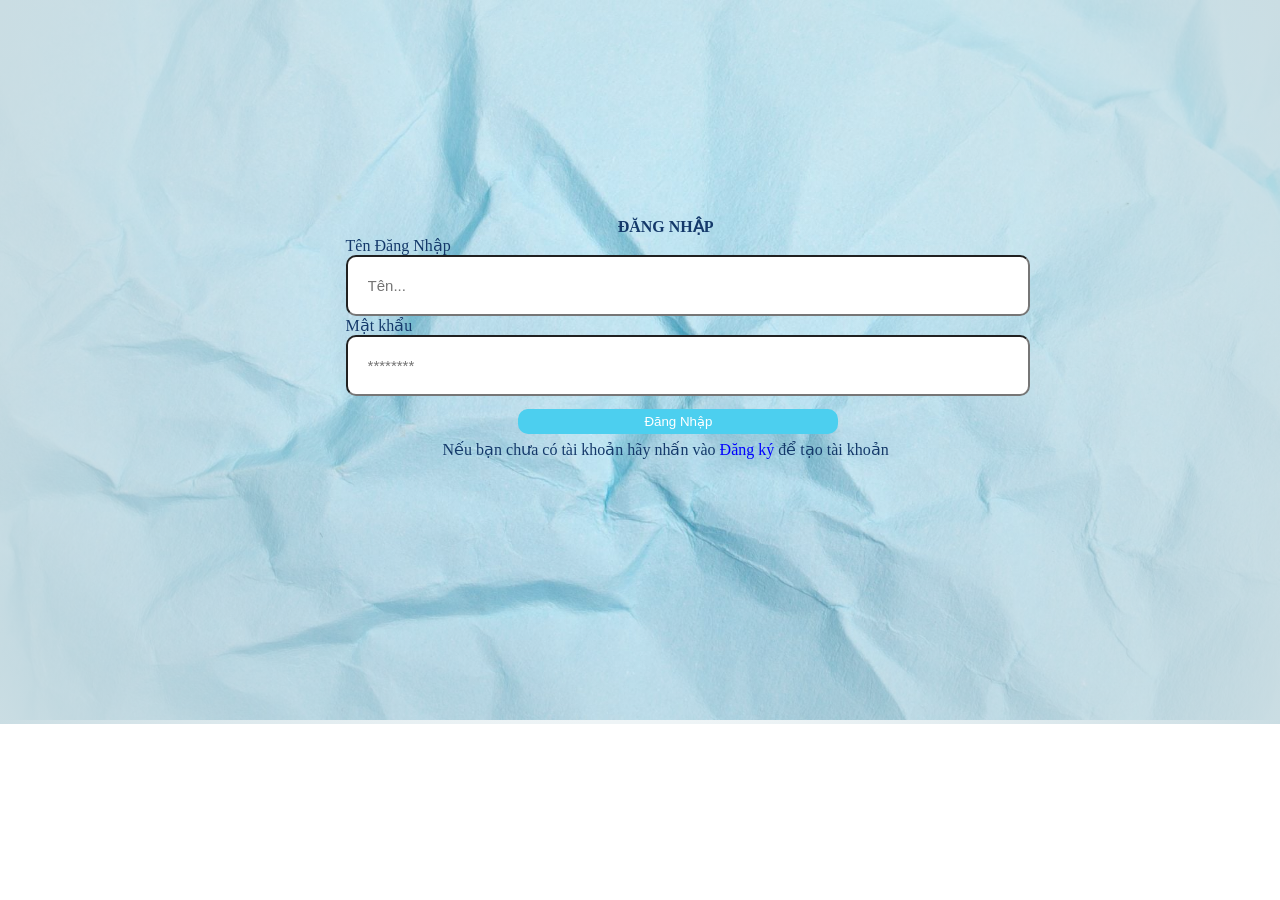
==== trang1.html @ eb05c5ce "uio" ====
<!DOCTYPE html>
<html lang="en">

<head>
    <meta charset="UTF-8">
    <meta name="viewport" content="width=device-width, initial-scale=1.0">
    <link rel="stylesheet" href="style.css">
    <title>Document</title>
</head>

<body>
    <div class="nentrang">
        <img src="backgroundtrang1.jpg" alt="Ảnh xanh pastel" width="100%" height="100%">
        <div class="lopPhu"></div>
        <div class="dangnhap">
            <h4 style="text-align: center;">ĐĂNG NHẬP</h4>
            <form>
                <p>Tên Đăng Nhập</p>
                <input type="text" name="ten" placeholder="Tên...">
                <p>Mật khẩu</p>
                <input type="password" name="matKhau" placeholder="********">
                <p></p>
                <button type="button" onclick="dangNhap()">Đăng Nhập</button><br>
                <p style="text-align: center;">Nếu bạn chưa có tài khoản hãy nhấn vào <a href="trang2.html">Đăng ký</a>
                    để tạo tài khoản</p>
            </form>
        </div>
    </div>
    <script src="tang1.js"></script>
</body>

</html>
---- style.css ----
*{
    margin:0px;
}
.nentrang{
    /*backdrop-filter:blur(50px);*/
    position: relative;
    height: 100%;
    /*width: 100%;*/
}
.lopPhu{
    position: absolute;
    background: radial-gradient(circle, transparent 25%, rgb(202, 221, 227) 100%);
    width: 100%;
    height: 100%;
    top: 0;
}
.dangnhap{
    width:50%;
    height: 50%;
    position:absolute;
    top:30%;
    left: 27%;
    box-sizing: border-box;
    color:rgb(20, 57, 106);
}
.dangnhap  input{
    font-size: 15px;
    width: 100%;
    height: 30%;
    padding: 20px;
    border-radius: 10px;
}
.dangnhap  button{
    color:white;
    background-color:rgb(76, 207, 239);
    border-radius: 10px;
    padding: 5px;
    width: 50%;
    margin-left:27%;
    margin-top: 2%;
    margin-bottom: 1%;
    border-style: none;
    cursor:pointer;
}
.dangnhap a{
    color:blue;
    text-decoration:none;
}
.dangnhap  button:hover{
    background-color: rgb(54, 169, 219);
}
/*.nentrang{
    position: relative;
    width: 100%;
}*/
.dangky{
    width:50%;
    height: 50%;
    position:absolute;
    top: 30%;
    left: 27%;
    box-sizing: border-box;
    color:rgb(20, 57, 106);
}
.dangky input{
    font-size: 15px;
    width: 100%;
    height: 30%;
    padding: 20px;
    border-radius: 10px;
}
.dangky button{
    color:white;
    background-color:rgb(76, 207, 239);
    border-radius: 10px;
    padding: 5px;
    width: 50%;
    margin-left: 30%;
    border-style: none;
    margin-left:27%;
    margin-top: 2%;
    cursor:pointer;
}
.dangky  button:hover{
    background-color: rgb(54, 169, 219);
}
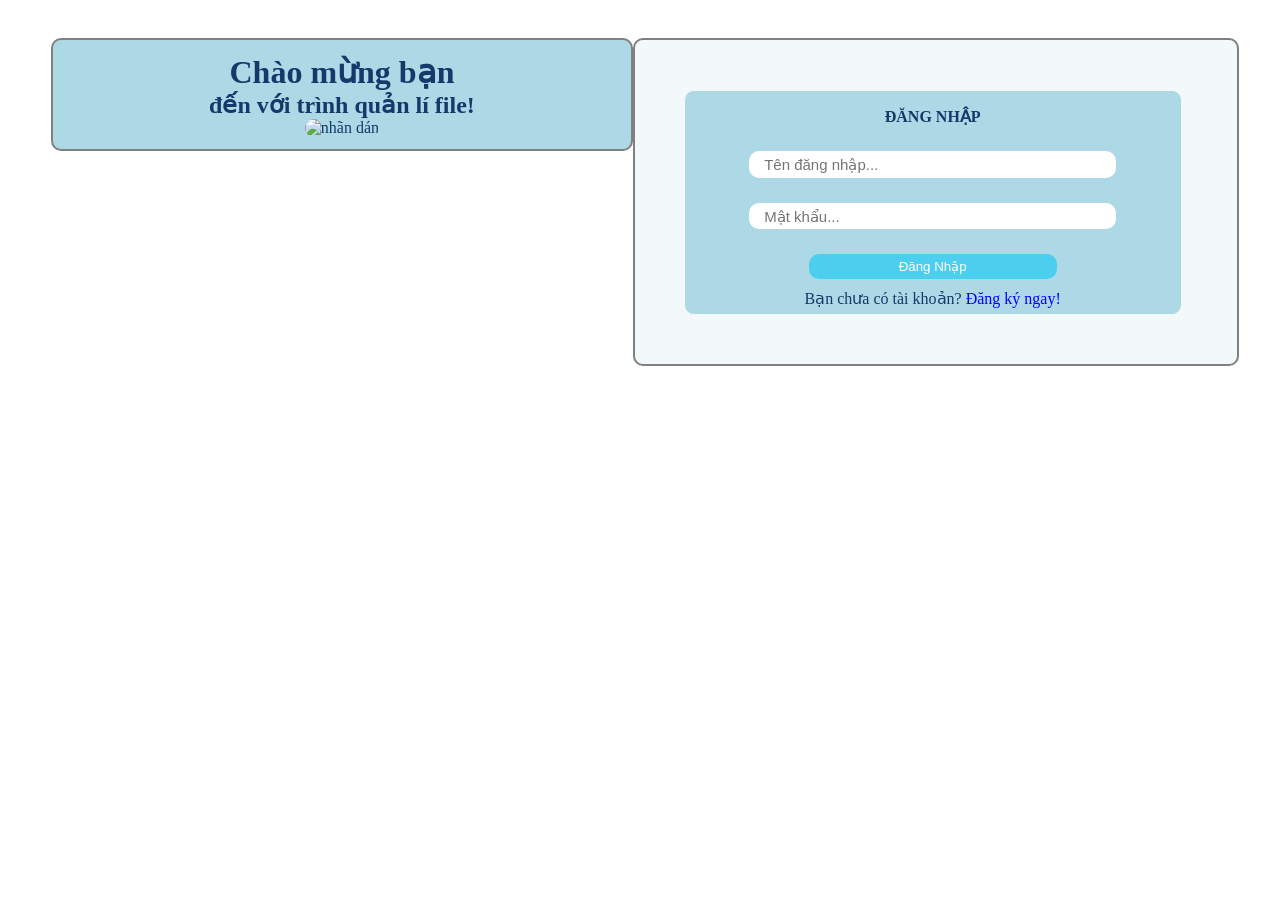
==== commit 4143478a: "uio" ====
--- a/trang1.html
+++ b/trang1.html
@@ -1,32 +1,32 @@
 <!DOCTYPE html>
 <html lang="en">
-
 <head>
     <meta charset="UTF-8">
     <meta name="viewport" content="width=device-width, initial-scale=1.0">
     <link rel="stylesheet" href="style.css">
     <title>Document</title>
 </head>
-
 <body>
     <div class="nentrang">
-        <img src="backgroundtrang1.jpg" alt="Ảnh xanh pastel" width="100%" height="100%">
-        <div class="lopPhu"></div>
+        <!-- <img src="backgroundtrang1.jpg" alt="ảnh xanh pastel" width="100%" height="100%"> -->
+        <div class="khung1">
+            <h1>Chào mừng bạn</h1>
+            <h2>đến với trình quản lí file!</h2>
+            <img src="nhandanshin.tiff" alt="nhãn dán" width="100%" heigh="100%" style="border-radius: 10px;">
+        </div>
+        <div class="khung2">
         <div class="dangnhap">
-            <h4 style="text-align: center;">ĐĂNG NHẬP</h4>
+            <h4>ĐĂNG NHẬP</h4>
             <form>
-                <p>Tên Đăng Nhập</p>
-                <input type="text" name="ten" placeholder="Tên...">
-                <p>Mật khẩu</p>
-                <input type="password" name="matKhau" placeholder="********">
+                <input type="text" name="ten" placeholder="Tên đăng nhập...">
+                <input type="password" name="matKhau" placeholder="Mật khẩu...">
                 <p></p>
                 <button type="button" onclick="dangNhap()">Đăng Nhập</button><br>
-                <p style="text-align: center;">Nếu bạn chưa có tài khoản hãy nhấn vào <a href="trang2.html">Đăng ký</a>
-                    để tạo tài khoản</p>
+                <p>Bạn chưa có tài khoản? <a href="trang2.html">Đăng ký ngay!</a></p>
             </form>
+        </div>
         </div>
     </div>
     <script src="tang1.js"></script>
 </body>
-
 </html>
--- a/style.css
+++ b/style.css
@@ -2,33 +2,55 @@
     margin:0px;
 }
 .nentrang{
-    /*backdrop-filter:blur(50px);*/
-    position: relative;
+    /* position: relative; */
     height: 100%;
-    /*width: 100%;*/
+    display:flex;
+    margin-top:3%;
+    margin-left: 4%;
 }
-.lopPhu{
-    position: absolute;
-    background: radial-gradient(circle, transparent 25%, rgb(202, 221, 227) 100%);
-    width: 100%;
-    height: 100%;
-    top: 0;
+.khung1{
+    width:45%;
+    height:100%;
+    background-color: lightblue;
+    border:2px solid gray;
+    border-radius: 10px;
+    text-align: center;
+    color:rgb(20, 57, 106);
+    padding:1%;
+}
+.khung2{
+    width:45%;
+    height:100%;
+    background-color: white;
+    border:2px solid gray;
+    border-radius: 10px;
+    text-align: center;
+    padding-top:4%;
+    padding-left: 4%;
+    padding-bottom: 4%;
+    background-color: rgb(243, 249, 250);
 }
 .dangnhap{
-    width:50%;
-    height: 50%;
-    position:absolute;
-    top:30%;
-    left: 27%;
+    width:90%;
+    height: 90%;
     box-sizing: border-box;
     color:rgb(20, 57, 106);
+    border:1px solid rgb(238, 249, 248);
+    border-radius: 10px;
+    background-color: lightblue;
+    text-align: center;
+    padding-top:3%;
+    padding-bottom: 1%;
 }
 .dangnhap  input{
     font-size: 15px;
-    width: 100%;
-    height: 30%;
-    padding: 20px;
+    width: 70%;
+    height: 45%;
+    margin-bottom: 5%;
     border-radius: 10px;
+    border-style: hidden;
+    padding:1%;
+    padding-left: 3%;
 }
 .dangnhap  button{
     color:white;
@@ -36,11 +58,12 @@
     border-radius: 10px;
     padding: 5px;
     width: 50%;
-    margin-left:27%;
-    margin-top: 2%;
-    margin-bottom: 1%;
+    margin-bottom: 2%;
     border-style: none;
     cursor:pointer;
+}
+h4{
+    margin-bottom: 5%;
 }
 .dangnhap a{
     color:blue;
@@ -49,10 +72,6 @@
 .dangnhap  button:hover{
     background-color: rgb(54, 169, 219);
 }
-/*.nentrang{
-    position: relative;
-    width: 100%;
-}*/
 .dangky{
     width:50%;
     height: 50%;
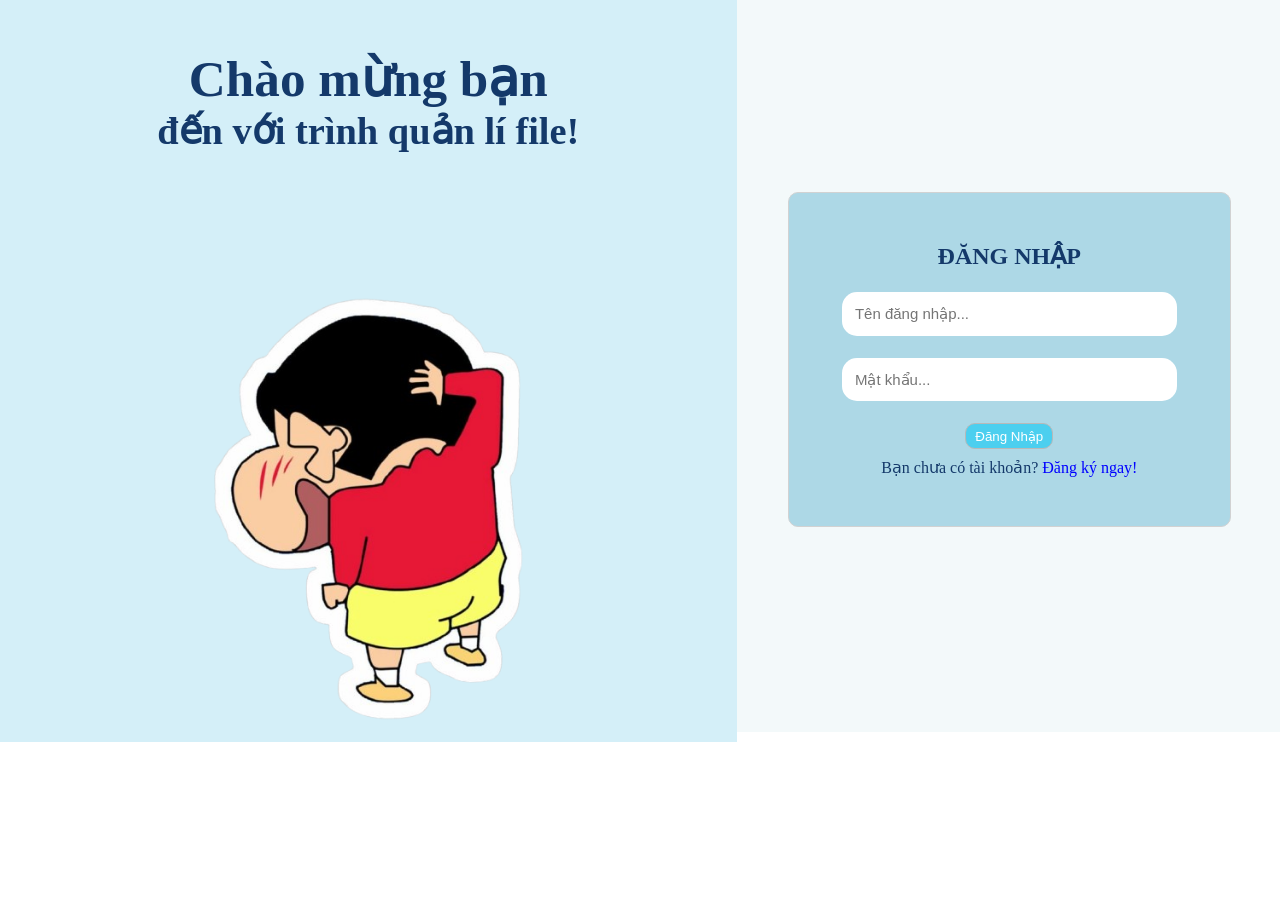
==== commit 74fd4ce9: "update" ====
--- a/trang1.html
+++ b/trang1.html
@@ -8,15 +8,14 @@
 </head>
 <body>
     <div class="nentrang">
-        <!-- <img src="backgroundtrang1.jpg" alt="ảnh xanh pastel" width="100%" height="100%"> -->
         <div class="khung1">
             <h1>Chào mừng bạn</h1>
             <h2>đến với trình quản lí file!</h2>
-            <img src="nhandanshin.tiff" alt="nhãn dán" width="100%" heigh="100%" style="border-radius: 10px;">
+            <img src="nhandanshincute.png" alt="nhãn dán" width="60%" style="border-radius: 10px;margin-top:15%;">
         </div>
         <div class="khung2">
         <div class="dangnhap">
-            <h4>ĐĂNG NHẬP</h4>
+            <h2>ĐĂNG NHẬP</h2>
             <form>
                 <input type="text" name="ten" placeholder="Tên đăng nhập...">
                 <input type="password" name="matKhau" placeholder="Mật khẩu...">
--- a/style.css
+++ b/style.css
@@ -2,67 +2,67 @@
     margin:0px;
 }
 .nentrang{
-    /* position: relative; */
     height: 100%;
     display:flex;
-    margin-top:3%;
-    margin-left: 4%;
 }
 .khung1{
-    width:45%;
+    width:65%;
     height:100%;
-    background-color: lightblue;
-    border:2px solid gray;
-    border-radius: 10px;
+    background-color: rgb(212, 239, 248);
     text-align: center;
     color:rgb(20, 57, 106);
     padding:1%;
+    font-size: 160%;
 }
 .khung2{
     width:45%;
     height:100%;
     background-color: white;
-    border:2px solid gray;
-    border-radius: 10px;
     text-align: center;
     padding-top:4%;
     padding-left: 4%;
     padding-bottom: 4%;
     background-color: rgb(243, 249, 250);
+    padding-top:15%;
+    padding-bottom: 16%;
 }
 .dangnhap{
     width:90%;
     height: 90%;
     box-sizing: border-box;
     color:rgb(20, 57, 106);
-    border:1px solid rgb(238, 249, 248);
+    border:1px solid rgb(209, 210, 210);
     border-radius: 10px;
     background-color: lightblue;
     text-align: center;
-    padding-top:3%;
-    padding-bottom: 1%;
+    padding-top:10%;
+    padding-bottom: 10%;
 }
 .dangnhap  input{
     font-size: 15px;
     width: 70%;
     height: 45%;
     margin-bottom: 5%;
-    border-radius: 10px;
+    border-radius: 15px;
     border-style: hidden;
-    padding:1%;
+    padding:3%;
     padding-left: 3%;
 }
 .dangnhap  button{
     color:white;
     background-color:rgb(76, 207, 239);
     border-radius: 10px;
-    padding: 5px;
-    width: 50%;
+    padding: 1%;
+    width: 20%;
     margin-bottom: 2%;
     border-style: none;
     cursor:pointer;
+    border:1px solid rgb(184, 185, 185);
 }
-h4{
+h1{
+     margin-top: 5%;
+}
+h2{
     margin-bottom: 5%;
 }
 .dangnhap a{
@@ -73,36 +73,44 @@
     background-color: rgb(54, 169, 219);
 }
 .dangky{
-    width:50%;
-    height: 50%;
-    position:absolute;
-    top: 30%;
-    left: 27%;
+    width:90%;
+    height: 90%;
     box-sizing: border-box;
     color:rgb(20, 57, 106);
+    border:1px solid rgb(209, 210, 210);
+    border-radius: 10px;
+    background-color: lightblue;
+    text-align: center;
+    padding-top:10%;
+    padding-bottom: 10%;
 }
 .dangky input{
     font-size: 15px;
-    width: 100%;
-    height: 30%;
-    padding: 20px;
-    border-radius: 10px;
+    width: 70%;
+    height: 45%;
+    margin-bottom: 5%;
+    border-radius: 15px;
+    border-style: hidden;
+    padding:3%;
+    padding-left: 3%;
 }
 .dangky button{
     color:white;
     background-color:rgb(76, 207, 239);
     border-radius: 10px;
-    padding: 5px;
-    width: 50%;
-    margin-left: 30%;
+    padding: 1%;
+    width: 20%;
+    margin-bottom: 2%;
     border-style: none;
-    margin-left:27%;
-    margin-top: 2%;
     cursor:pointer;
+    border:1px solid rgb(184, 185, 185);
 }
 .dangky  button:hover{
     background-color: rgb(54, 169, 219);
 }
+.dangky a{
+    color:blue;
+    text-decoration:none;
+}
 
 
-
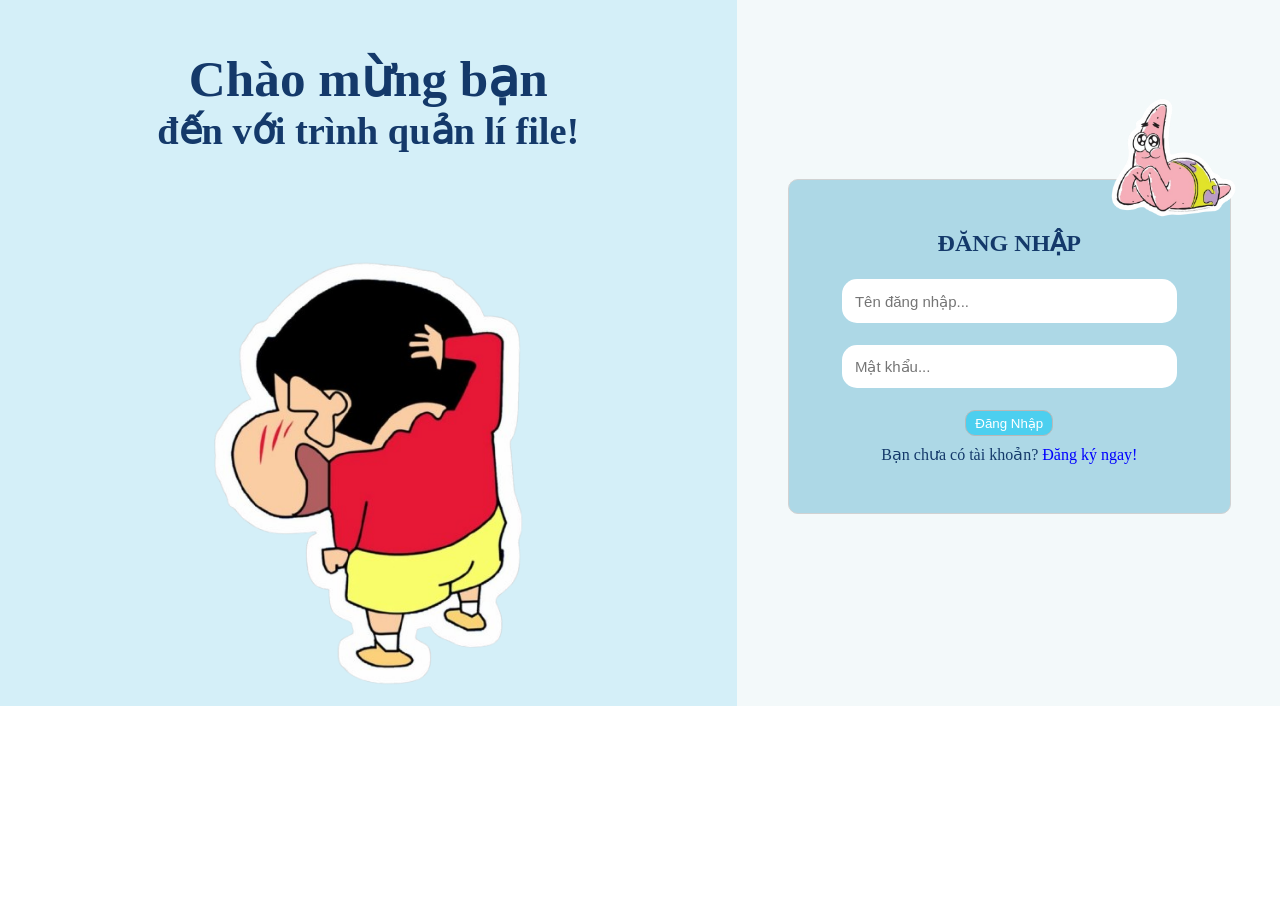
==== commit 67cceab7: "uodate" ====
--- a/trang1.html
+++ b/trang1.html
@@ -11,9 +11,10 @@
         <div class="khung1">
             <h1>Chào mừng bạn</h1>
             <h2>đến với trình quản lí file!</h2>
-            <img src="nhandanshincute.png" alt="nhãn dán" width="60%" style="border-radius: 10px;margin-top:15%;">
+            <img src="nhandanshincute.png" alt="nhãn dán" width="60%" style="margin-top:10%;">
         </div>
         <div class="khung2">
+        <img src="nhandanpatrickstar.png" alt="nhãn dán" width="13%" style="position:absolute;top: 8%;right:2%">
         <div class="dangnhap">
             <h2>ĐĂNG NHẬP</h2>
             <form>
--- a/style.css
+++ b/style.css
@@ -19,12 +19,10 @@
     height:100%;
     background-color: white;
     text-align: center;
-    padding-top:4%;
     padding-left: 4%;
-    padding-bottom: 4%;
     background-color: rgb(243, 249, 250);
-    padding-top:15%;
-    padding-bottom: 16%;
+    padding-top:14%; 
+    padding-bottom: 15%;
 }
 .dangnhap{
     width:90%;
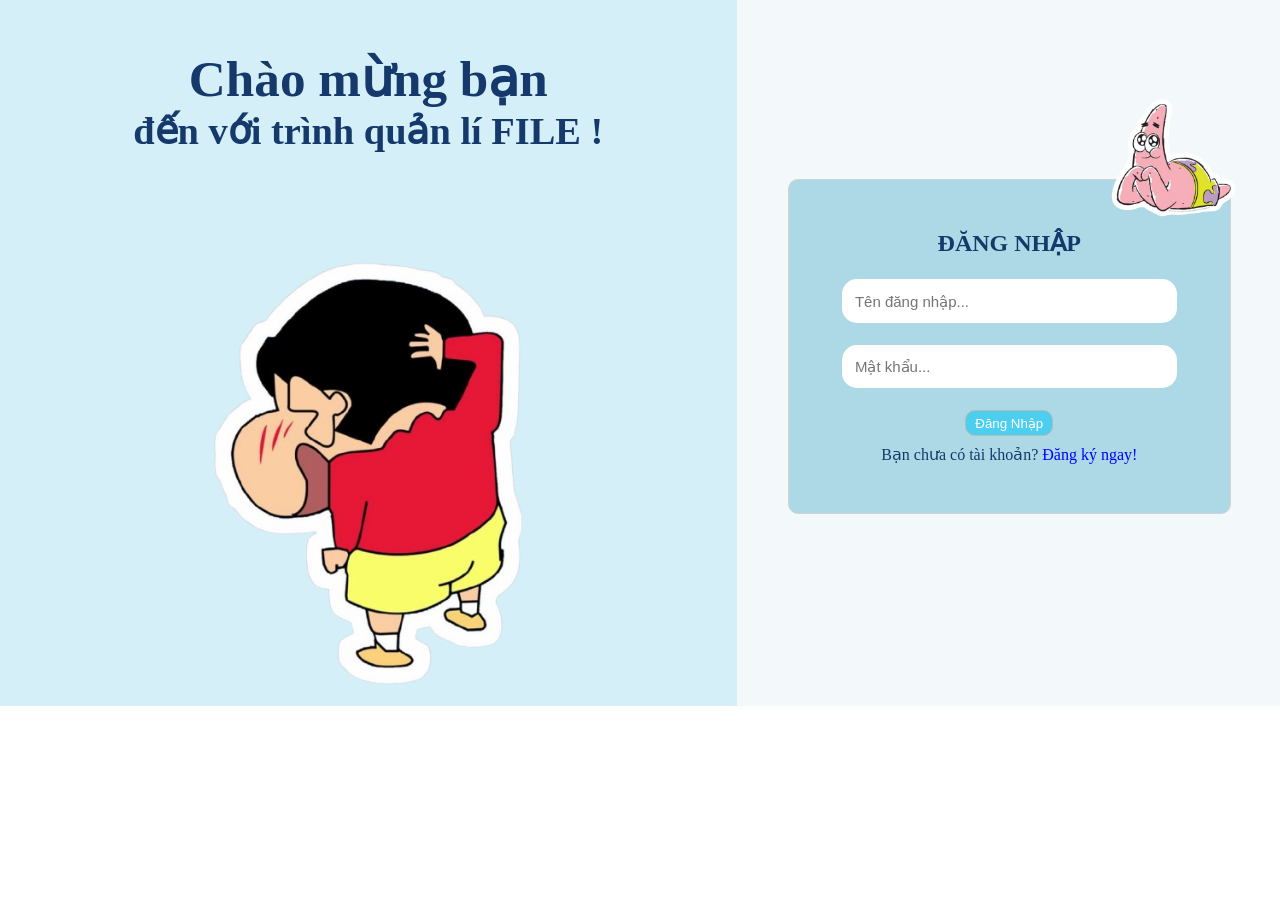
==== commit bb1a60d7: "update" ====
--- a/trang1.html
+++ b/trang1.html
@@ -10,7 +10,7 @@
     <div class="nentrang">
         <div class="khung1">
             <h1>Chào mừng bạn</h1>
-            <h2>đến với trình quản lí file!</h2>
+            <h2>đến với trình quản lí FILE !</h2>
             <img src="nhandanshincute.png" alt="nhãn dán" width="60%" style="margin-top:10%;">
         </div>
         <div class="khung2">
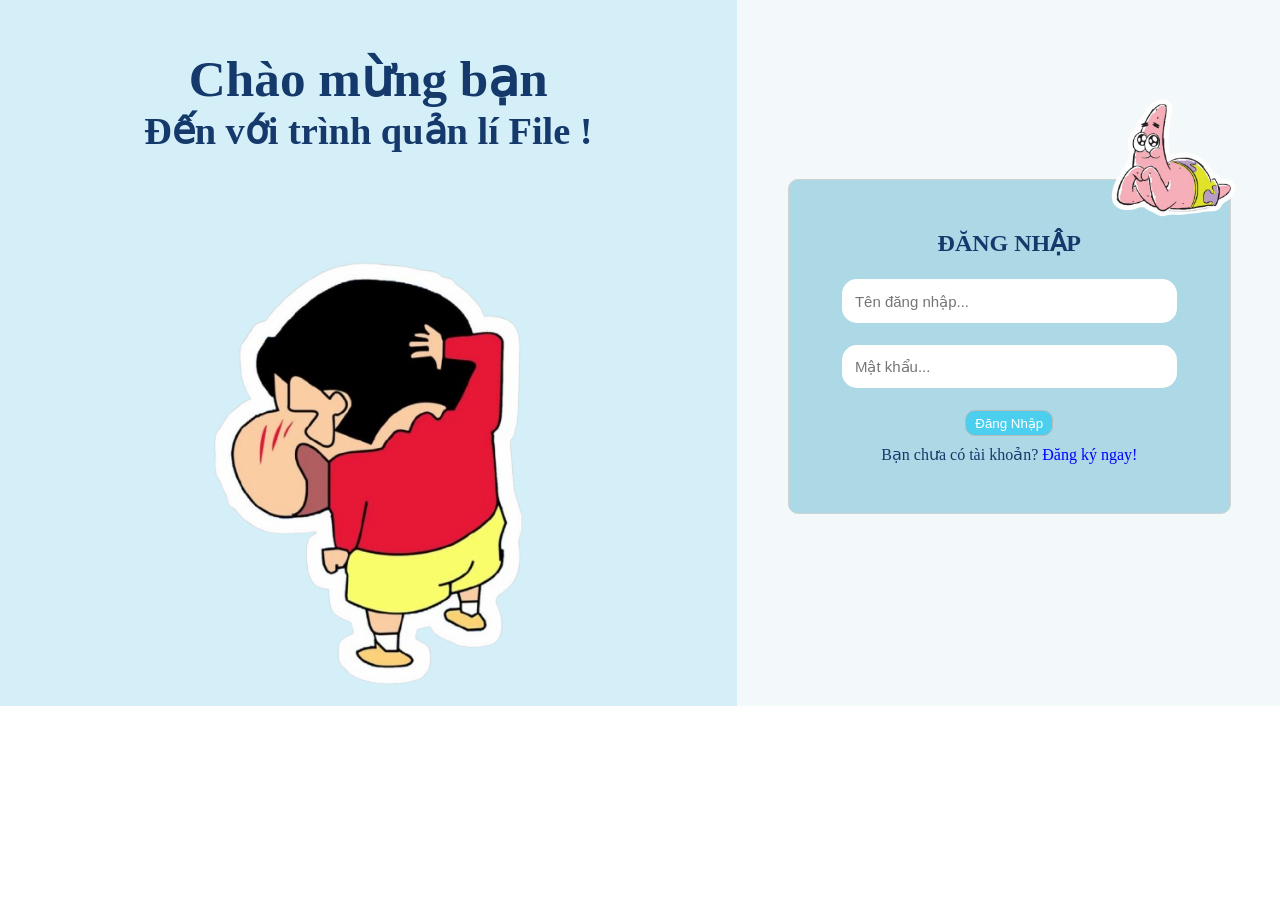
==== commit 6580b677: "hehe" ====
--- a/trang1.html
+++ b/trang1.html
@@ -10,7 +10,7 @@
     <div class="nentrang">
         <div class="khung1">
             <h1>Chào mừng bạn</h1>
-            <h2>đến với trình quản lí FILE !</h2>
+            <h2>Đến với trình quản lí File !</h2>
             <img src="nhandanshincute.png" alt="nhãn dán" width="60%" style="margin-top:10%;">
         </div>
         <div class="khung2">
--- a/style.css
+++ b/style.css
@@ -58,7 +58,7 @@
     border:1px solid rgb(184, 185, 185);
 }
 h1{
-     margin-top: 5%;
+    margin-top: 5%;
 }
 h2{
     margin-bottom: 5%;
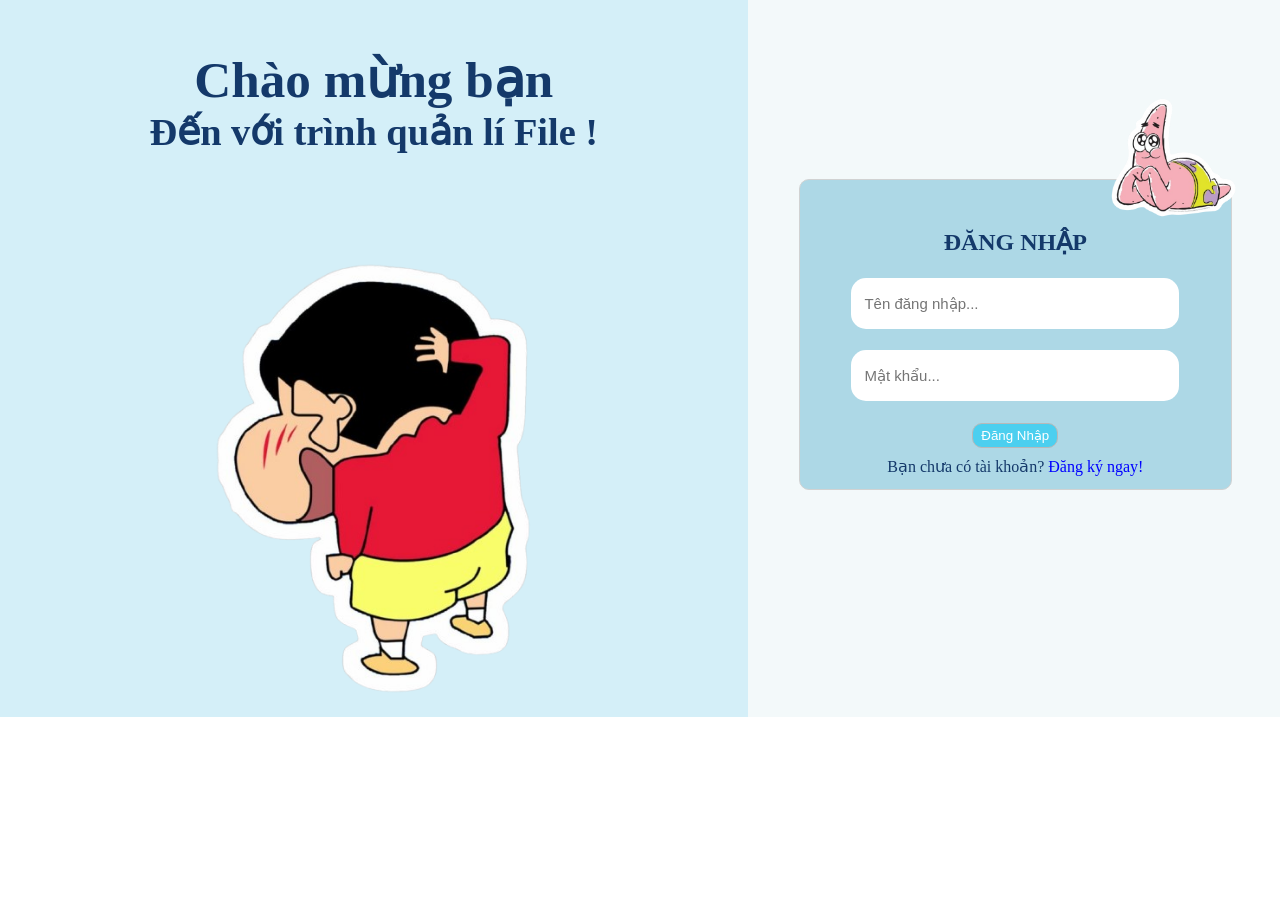
==== commit d2ca3975: "update" ====
--- a/trang1.html
+++ b/trang1.html
@@ -4,7 +4,7 @@
     <meta charset="UTF-8">
     <meta name="viewport" content="width=device-width, initial-scale=1.0">
     <link rel="stylesheet" href="style.css">
-    <title>Document</title>
+    <title>QUẢN LÍ FILE</title>
 </head>
 <body>
     <div class="nentrang">
@@ -18,11 +18,21 @@
         <div class="dangnhap">
             <h2>ĐĂNG NHẬP</h2>
             <form>
-                <input type="text" name="ten" placeholder="Tên đăng nhập...">
-                <input type="password" name="matKhau" placeholder="Mật khẩu...">
+                <input type="text" name="tenDN" placeholder="Tên đăng nhập...">
+                <input type="password" name="matKhauDN" placeholder="Mật khẩu...">
                 <p></p>
-                <button type="button" onclick="dangNhap()">Đăng Nhập</button><br>
-                <p>Bạn chưa có tài khoản? <a href="trang2.html">Đăng ký ngay!</a></p>
+                <button type="button" onclick="dangNhap()">Đăng Nhập</button>
+                <p>Bạn chưa có tài khoản? <span  onclick="hiendangky()">Đăng ký ngay!</span></p>
+            </form>
+        </div>
+        <div class="dangky">
+            <h2 style="text-align: center;">ĐĂNG KÝ TÀI KHOẢN</h2>
+            <form>
+                <input type="text" name="tenDK" placeholder="Tên đăng ký...">
+                <input type="password" name="matKhauDK" placeholder="Mật khẩu...">
+                <p></p>
+                <button type="button" onclick="dangKy()">Đăng ký</button>
+                <p>Bạn đã có tài khoản? <span onclick="hiendangnhap()">Đăng nhập ngay!</span></p>
             </form>
         </div>
         </div>
--- a/style.css
+++ b/style.css
@@ -1,13 +1,14 @@
 *{
     margin:0px;
+    padding:0px;
 }
 .nentrang{
-    height: 100%;
+    height: auto;
     display:flex;
 }
 .khung1{
-    width:65%;
-    height:100%;
+    width:60%;
+    height:auto;
     background-color: rgb(212, 239, 248);
     text-align: center;
     color:rgb(20, 57, 106);
@@ -15,8 +16,8 @@
     font-size: 160%;
 }
 .khung2{
-    width:45%;
-    height:100%;
+    width:40%;
+    height:auto;
     background-color: white;
     text-align: center;
     padding-left: 4%;
@@ -39,7 +40,7 @@
 .dangnhap  input{
     font-size: 15px;
     width: 70%;
-    height: 45%;
+    height: 25px;
     margin-bottom: 5%;
     border-radius: 15px;
     border-style: hidden;
@@ -63,9 +64,9 @@
 h2{
     margin-bottom: 5%;
 }
-.dangnhap a{
+.dangnhap span{
     color:blue;
-    text-decoration:none;
+    cursor:pointer;
 }
 .dangnhap  button:hover{
     background-color: rgb(54, 169, 219);
@@ -81,11 +82,12 @@
     text-align: center;
     padding-top:10%;
     padding-bottom: 10%;
+    display:none;
 }
 .dangky input{
     font-size: 15px;
     width: 70%;
-    height: 45%;
+    height: 25px;
     margin-bottom: 5%;
     border-radius: 15px;
     border-style: hidden;
@@ -106,9 +108,9 @@
 .dangky  button:hover{
     background-color: rgb(54, 169, 219);
 }
-.dangky a{
+.dangky span{
     color:blue;
-    text-decoration:none;
+    cursor:pointer;
 }
 
 
